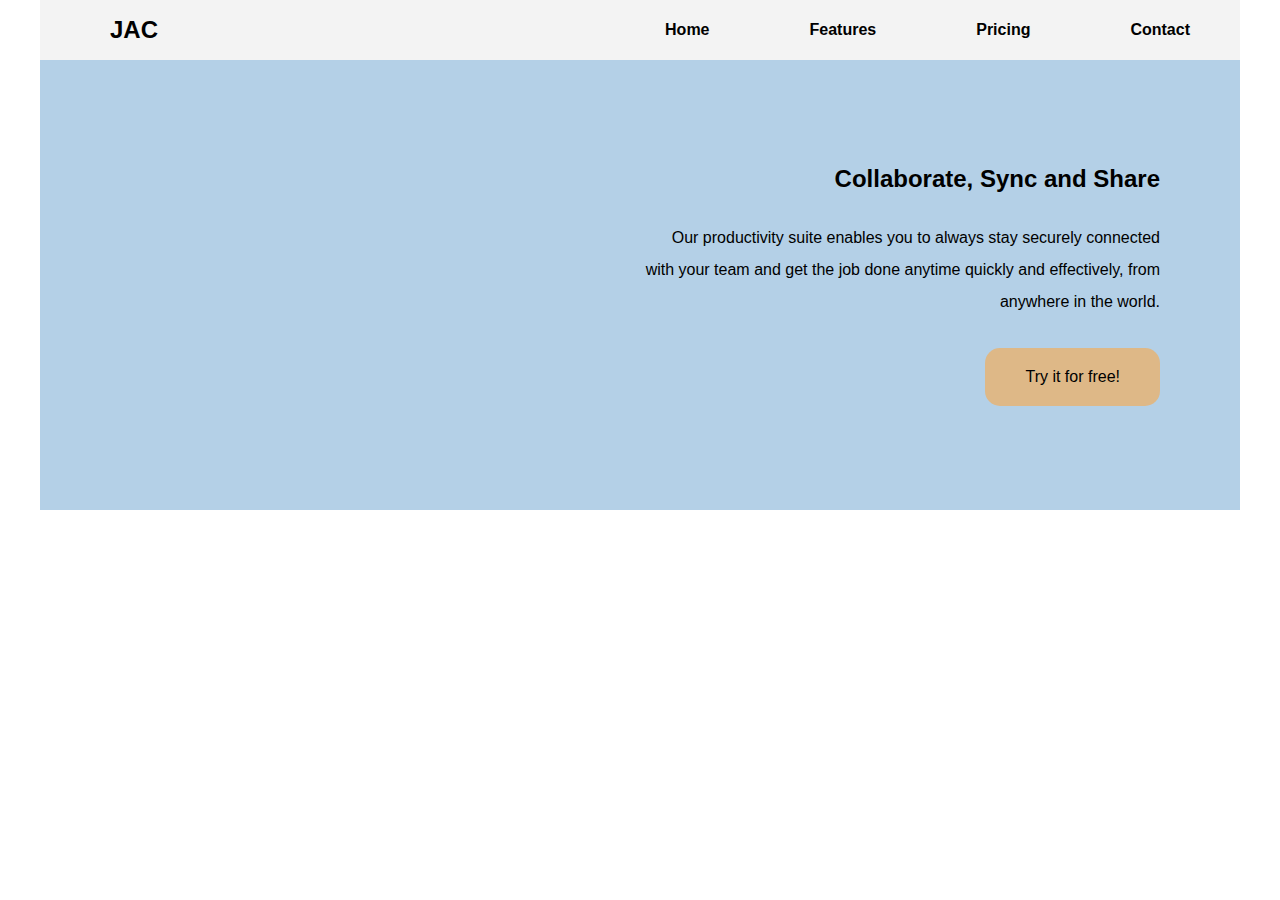
==== webpage/index.html @ 110d48fd "upload template" ====
<!DOCTYPE html>
<html lang="en">

<head>
    <meta charset="UTF-8">
    <meta name="viewport" content="width=device-width, initial-scale=1.0">
    <title>webpage</title>
    <link rel="stylesheet" href="./CSS/sytlesheet.css">
</head>

<body>
    <nav class="container">
        <a class="link1" href="#">
            <h2 id="nav-text">JAC</h2>
        </a>
        <ul>
            <li><a class="link1" href="#">Home</a></li>
            <li><a class="link1" href="#">Features</a></li>
            <li><a class="link1" href="#">Pricing</a></li>
            <li><a class="link1" href="#">Contact</a></li>
        </ul>
    </nav>
<main>


    <section class="hero-section">
        <div class="hero-image">

        </div>
        <div class="hero-text">
            <h2>Collaborate, Sync and Share</h2>
            <p>Our productivity suite enables you to always stay securely connected with your team and get the job done anytime quickly and effectively, from anywhere in the world.</p>
            <a class="link2" href="#">Try it for free!</a>
        </div>
    
    </section>
</main>

    <footer></footer>
</body>
</html>
---- webpage/CSS/sytlesheet.css ----
*{
    padding:0;
    margin:0;
    box-sizing:border-box;
}
body{
    font-family:'Segoe UI', Tahoma, Geneva, Verdana, sans-serif;
    
}


.hero-section{
    display:flex;
    height:450px;

    max-width:1200px;
    min-width:1000px;
    margin: 0 auto;
}
.hero-text{
    padding:80px;
    background-color: #B4D0E7;
    text-align: right;
    flex:1;

    display:flex;
    flex-direction:column;
    align-items: flex-end;
    justify-content: space-evenly;
    
}
.link2{
    padding:20px 40px;
    background-color: #deb887;
    border-radius: 15px;
    
    color:black;
    text-decoration:none;
}

.hero-image{
    background: url(../../hero_final/assets/background_unsplash.png) ;
    background-size:cover;
    background-position: center;
    background-color: #B4D0E7;
    flex:1;
}

.hero-text p{
    line-height: 2;
    margin-top: 5px;
    margin-bottom: 5px;
}



.container{
    display:flex;
    justify-content:space-between;
    align-items:center;
    background-color:#f3f3f3;
    max-width:1200px;
    height:60px;
    margin:0 auto;
}
.link1{
    text-decoration:none;
    font-weight:bold;
    color:black;
    padding:20px;
}
ul li {
    list-style-type:none;
}
ul{
    display:flex;
    justify-content: space-between;
    align-items:center;
}
li{
    padding:30px;
}
#nav-text{
    padding: 20px 20px 20px 50px;
}
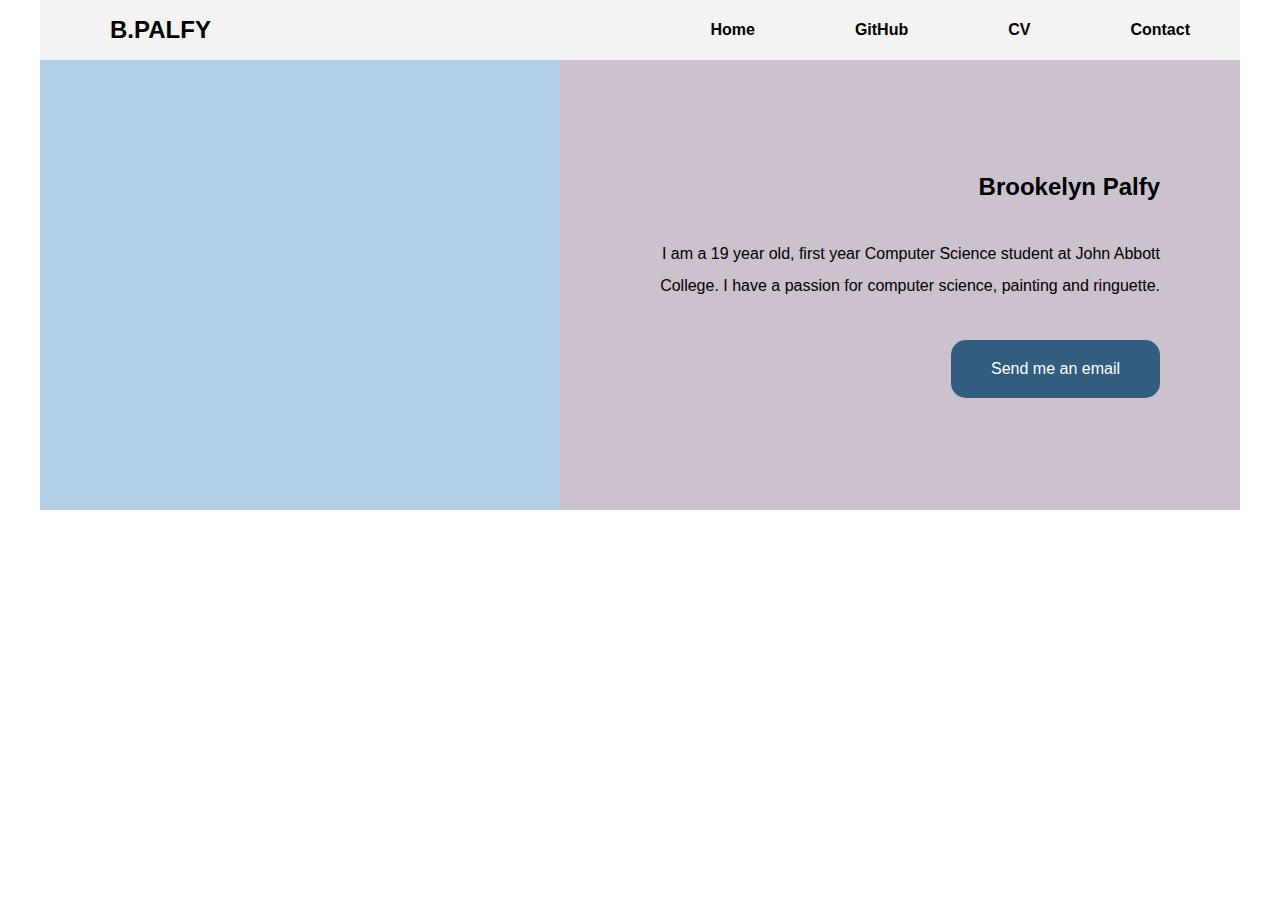
==== commit 6fa80939: "change colors and content" ====
--- a/webpage/index.html
+++ b/webpage/index.html
@@ -11,12 +11,12 @@
 <body>
     <nav class="container">
         <a class="link1" href="#">
-            <h2 id="nav-text">JAC</h2>
+            <h2 id="nav-text">B.PALFY</h2>
         </a>
         <ul>
             <li><a class="link1" href="#">Home</a></li>
-            <li><a class="link1" href="#">Features</a></li>
-            <li><a class="link1" href="#">Pricing</a></li>
+            <li><a class="link1" href="#">GitHub</a></li>
+            <li><a class="link1" href="#">CV</a></li>
             <li><a class="link1" href="#">Contact</a></li>
         </ul>
     </nav>
@@ -28,9 +28,9 @@
 
         </div>
         <div class="hero-text">
-            <h2>Collaborate, Sync and Share</h2>
-            <p>Our productivity suite enables you to always stay securely connected with your team and get the job done anytime quickly and effectively, from anywhere in the world.</p>
-            <a class="link2" href="#">Try it for free!</a>
+            <h2>Brookelyn Palfy</h2>
+            <p>I am a 19 year old, first year Computer Science student at John Abbott College. I have a passion for computer science, painting and ringuette. </p>
+            <a class="link2" href="mailto:brookepalfy@hotmail.com">Send me an email</a>
         </div>
     
     </section>
--- a/webpage/CSS/sytlesheet.css
+++ b/webpage/CSS/sytlesheet.css
@@ -19,7 +19,8 @@
 }
 .hero-text{
     padding:80px;
-    background-color: #B4D0E7;
+    background-color:#CCC2CD;
+    color:balck;
     text-align: right;
     flex:1;
 
@@ -31,19 +32,20 @@
 }
 .link2{
     padding:20px 40px;
-    background-color: #deb887;
+    background-color: #335D7E;
     border-radius: 15px;
     
-    color:black;
+    color:white;
     text-decoration:none;
 }
 
 .hero-image{
-    background: url(../../hero_final/assets/background_unsplash.png) ;
+    background: url(../chris-ried-ieic5Tq8YMk-unsplash.jpg) ;
     background-size:cover;
     background-position: center;
     background-color: #B4D0E7;
     flex:1;
+    width:50%;
 }
 
 .hero-text p{
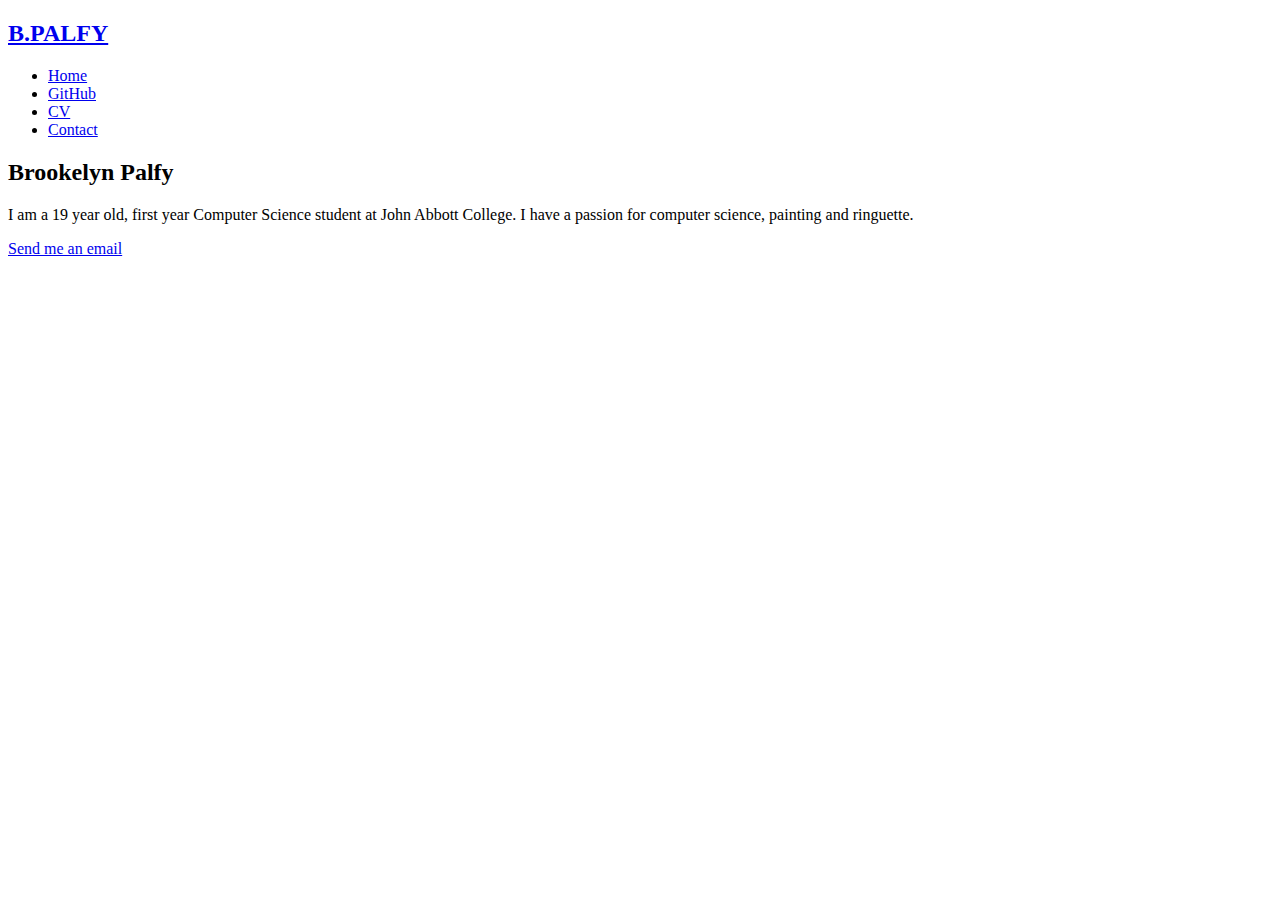
==== commit 45736ac6: "add github link" ====
--- a/webpage/index.html
+++ b/webpage/index.html
@@ -15,7 +15,7 @@
         </a>
         <ul>
             <li><a class="link1" href="#">Home</a></li>
-            <li><a class="link1" href="#">GitHub</a></li>
+            <li><a class="link1" href="https://github.com/brookelynpalfy">GitHub</a></li>
             <li><a class="link1" href="#">CV</a></li>
             <li><a class="link1" href="#">Contact</a></li>
         </ul>
